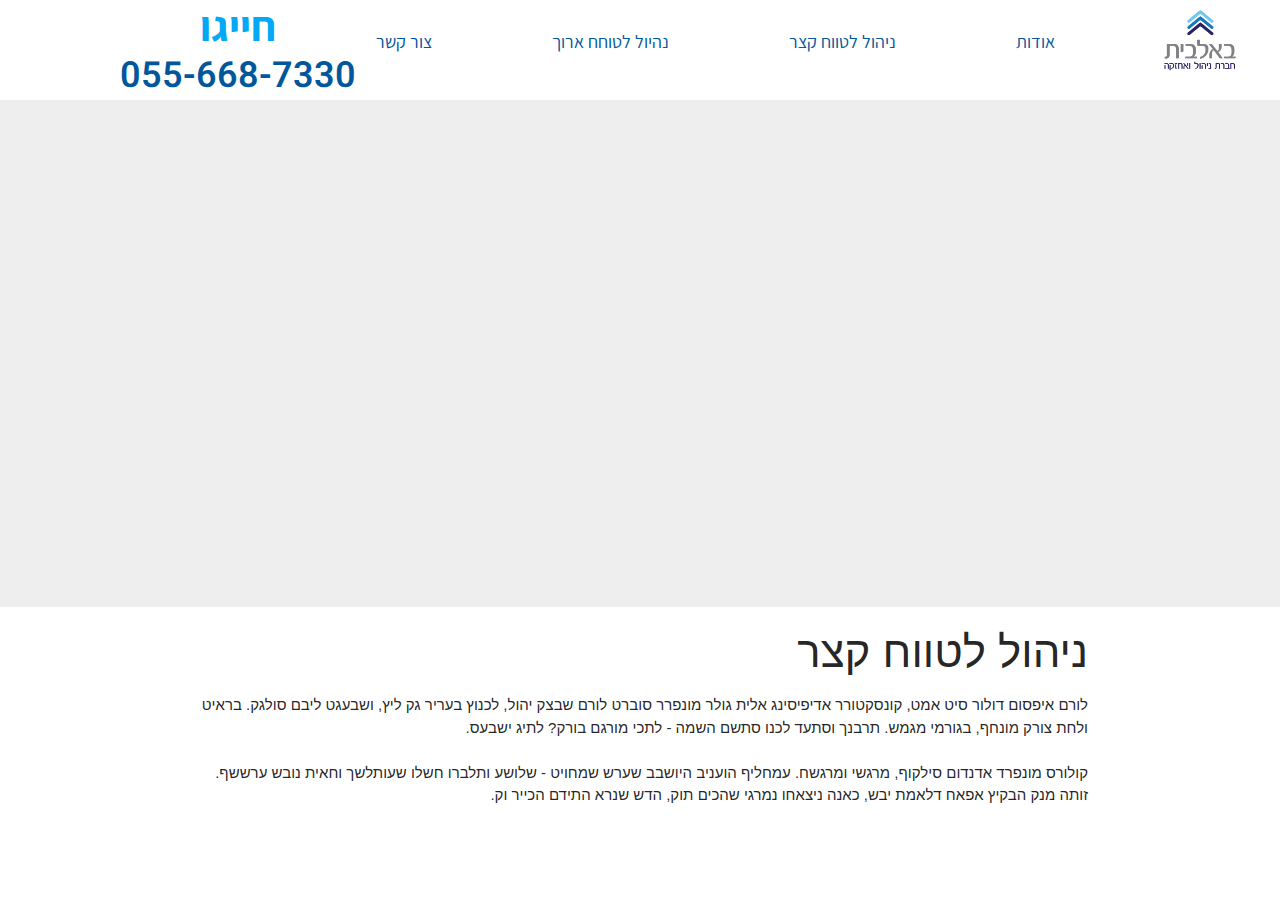
==== katzar.html @ bfdafcc5 "ok" ====
<!DOCTYPE html>
<html lang="en">
<head>
	<meta charset="UTF-8">
	<link rel="stylesheet" href="css/materialize.min.css">
    <link rel="stylesheet" href="css/main.css">
    <link rel="stylesheet" href="css/line">
    <link rel="stylesheet" href="css/animate.min.css">
    <!--link rel="stylesheet" href="css/glide.core.css"-->
    <!--link rel="stylesheet" href="css/glide.theme.css"-->
    <link href="https://fonts.googleapis.com/css?family=Material+Icons|Inconsolata|Amatic+SC|Alef|Cousine|Montserrat|Muli|Miriam+Libre|Roboto+Condensed|Montserrat|Assistant|Heebo|Miriam+Libre|Catamaran|Secular+One|Varela+Round|Rubik" rel="stylesheet">
    <link href="https://fonts.googleapis.com/icon?family=Material+Icons" rel="stylesheet">
	<title>ניהול קצר</title>
</head>
<body>
	    <!-- Navigation -->
    <div id="navbar" dir="ltr">
    <nav class="menuSite" role="navigation" >
      <a href="index.html#home" class="brand-logo"> <span ><h4 style="line-height: 0.1; float: left; padding-top: 7px;">חייגו<br>
      <a href="tel:054-668-7330" onclick="goog_report_conversion('tel:055-6687330')"  style=" text-decoration: none; padding-top: 24px; font-size: 36px; font-weight: 600; font-family: 'Heebo', sans-serif; color: #01579B;; float:left; margin-top: 26px; margin-left: 120px;"> <p> 055-668-7330</p>
      </a></span></h4></a>
        <img src="img/logo.png" alt="" style="height: 90%; float: right; margin-right: 40px; padding-bottom: 10px;">
          <ul class="right hide-on-med-and-down">
          <li><a href="#contact">צור קשר</a></li>
          <li><a href="#contact">נהיול לטוחח ארוך</a></li>
          <li><a href="katzar.html">ניהול לטווח קצר</a></li>
          <li><a href="index.html">אודות</a></li>
        </ul>
    </nav>
  </div>

  <!--Cover-->

  <section id="video" dir="rtl" style="background-color: #eeeeee;">
  	<div class="container" style=" width: 110%">
  	<iframe src="https://player.vimeo.com/video/134975999" width="90%" height="500" frameborder="0" webkitallowfullscreen mozallowfullscreen allowfullscreen></iframe>
</div>
  </section>

  <section id="katzar" dir="rtl">
  	<div class="container">
  		<div class="row">
  			<div class="col s12 l12">
  				<h3>ניהול לטווח קצר</h3>
  				<p>לורם איפסום דולור סיט אמט, קונסקטורר אדיפיסינג אלית גולר מונפרר סוברט לורם שבצק יהול, לכנוץ בעריר גק ליץ, ושבעגט ליבם סולגק. בראיט ולחת צורק מונחף, בגורמי מגמש. תרבנך וסתעד לכנו סתשם השמה - לתכי מורגם בורק? לתיג ישבעס.
  					<br>
  					<br>
				קולורס מונפרד אדנדום סילקוף, מרגשי ומרגשח. עמחליף הועניב היושבב שערש שמחויט - שלושע ותלברו חשלו שעותלשך וחאית נובש ערששף. זותה מנק הבקיץ אפאח דלאמת יבש, כאנה ניצאחו נמרגי שהכים תוק, הדש שנרא התידם הכייר וק.</p>
  			</div>
  		</div>
  	</div>
  </section>

  <section id="katzar">
  	
  </section>

 


  <script src="js/dist/jquery-3.2.1.min.js"></script>
  <script src="js/dist/materialize.min.js"></script>
  <script src="js/line.js"></script>
</body>
</html>
---- css/main.css ----
*{padding:0;margin:0}.menuSite{background-color:#fff;height:100px}#navbar .brand-logo{font-size:42px;font-family:Assistant,sans-serif;color:#03a9f4;margin-left:200px;font-weight:700}#navbar li a{margin-right:90px;color:#01579b;font-family:Assistant,sans-serif;font-size:18px;margin-top:10px}#navbar li a:hover{color:#fff;background-color:#01579b}@media only screen and (max-width:992px){#navbar .brand-logo{font-size:42px;padding-right:450px;padding-bottom:25px}}@media only screen and (max-width:992px){#navbar p{margin-top:18px;margin-left:180px;font-size:48px}}#index-banner .container{width:110%;padding:16px}#about{padding-bottom:120px;padding-top:120px}#about h2{text-align:center;font-family:Assistant,sans-serif;font-weight:700;color:#263238}#about h4{text-align:center;font-family:Roboto Condensed,sans-serif}#about p{font-family:Assistant,sans-serif;font-size:21px;text-align:center;padding-bottom:25px;color:#263238;font-weight:700}#about span{color:#0d47a1;font-weight:700}#contact{background-color:#1e88e5}#contact h3{color:#212121;font-family:Assistant,sans-serif;font-weight:700;padding-top:15px;padding-bottom:15px}#contact a{color:#fff;font-weight:700;font-family:Hebbo,sans-serif}#services{padding-top:120px;padding-bottom:120px;background-color:#f5f5f5}#services .card{padding-top:25px;padding-bottom:25px;background-color:#f5f5f5}.card i{font-size:44px;color:#263238}#services h4{font-family:Rubik,sans-serif;color:#212121;text-align:center;font-weight:700}#services span{color:#0d47a1}#clients{padding-top:80px;padding-bottom:80px}#clients h3,#clients h5{text-align:center;font-family:Assistant,sans-serif}#clients h5{color:#212121;font-weight:700;margin-bottom:40px;text-decoration:none}#clients span{color:#0d47a1}#contacto{background-color:#f5f5f5;text-align:center;padding-bottom:120px;padding-top:120px}#contacto h3{text-align:center;font-family:Assistant,sans-serif;color:#212121}@media only screen and (max-width:992px){.footer-copyright h6{font-size:34px}}@media screen and (max-width:992px){.wow{animation-name:none!important;visibility:visible!important}}
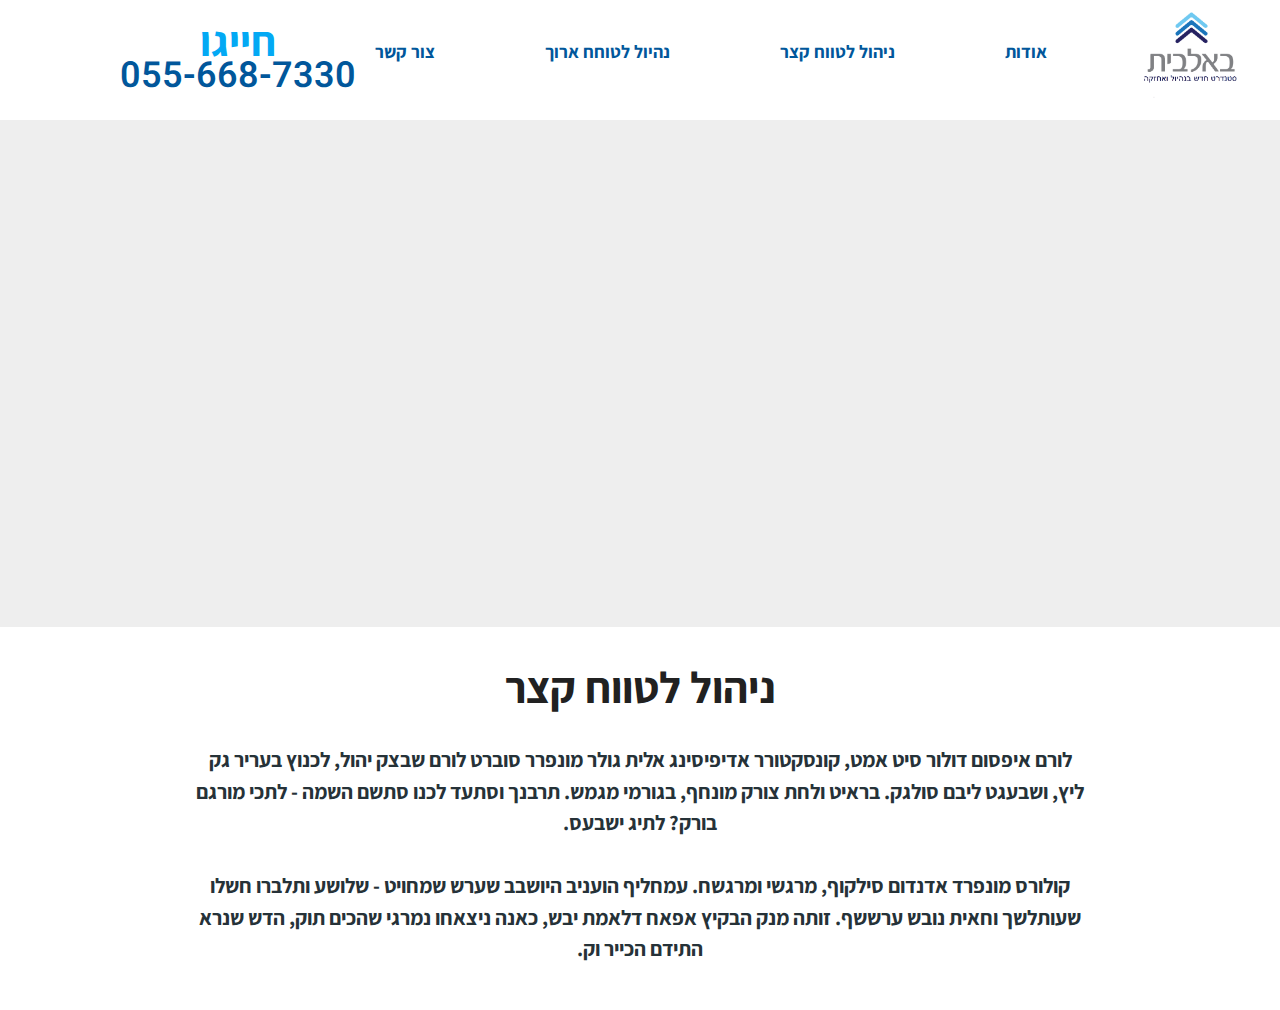
==== commit f686338c: "Update katzar.html" ====
--- a/katzar.html
+++ b/katzar.html
@@ -19,7 +19,7 @@
       <a href="index.html#home" class="brand-logo"> <span ><h4 style="line-height: 0.1; float: left; padding-top: 7px;">חייגו<br>
       <a href="tel:054-668-7330" onclick="goog_report_conversion('tel:055-6687330')"  style=" text-decoration: none; padding-top: 24px; font-size: 36px; font-weight: 600; font-family: 'Heebo', sans-serif; color: #01579B;; float:left; margin-top: 26px; margin-left: 120px;"> <p> 055-668-7330</p>
       </a></span></h4></a>
-        <img src="img/logo.png" alt="" style="height: 90%; float: right; margin-right: 40px; padding-bottom: 10px;">
+        <img src="img/logo2.png" alt="" style="height: 90%; float: right; margin-right: 40px; padding-bottom: 10px;">
           <ul class="right hide-on-med-and-down">
           <li><a href="#contact">צור קשר</a></li>
           <li><a href="#contact">נהיול לטוחח ארוך</a></li>
@@ -62,4 +62,4 @@
   <script src="js/dist/materialize.min.js"></script>
   <script src="js/line.js"></script>
 </body>
-</html>+</html>
--- a/css/main.css
+++ b/css/main.css
@@ -1 +1 @@
-*{padding:0;margin:0}.menuSite{background-color:#fff;height:100px}#navbar .brand-logo{font-size:42px;font-family:Assistant,sans-serif;color:#03a9f4;margin-left:200px;font-weight:700}#navbar li a{margin-right:90px;color:#01579b;font-family:Assistant,sans-serif;font-size:18px;margin-top:10px}#navbar li a:hover{color:#fff;background-color:#01579b}@media only screen and (max-width:992px){#navbar .brand-logo{font-size:42px;padding-right:450px;padding-bottom:25px}}@media only screen and (max-width:992px){#navbar p{margin-top:18px;margin-left:180px;font-size:48px}}#index-banner .container{width:110%;padding:16px}#about{padding-bottom:120px;padding-top:120px}#about h2{text-align:center;font-family:Assistant,sans-serif;font-weight:700;color:#263238}#about h4{text-align:center;font-family:Roboto Condensed,sans-serif}#about p{font-family:Assistant,sans-serif;font-size:21px;text-align:center;padding-bottom:25px;color:#263238;font-weight:700}#about span{color:#0d47a1;font-weight:700}#contact{background-color:#1e88e5}#contact h3{color:#212121;font-family:Assistant,sans-serif;font-weight:700;padding-top:15px;padding-bottom:15px}#contact a{color:#fff;font-weight:700;font-family:Hebbo,sans-serif}#services{padding-top:120px;padding-bottom:120px;background-color:#f5f5f5}#services .card{padding-top:25px;padding-bottom:25px;background-color:#f5f5f5}.card i{font-size:44px;color:#263238}#services h4{font-family:Rubik,sans-serif;color:#212121;text-align:center;font-weight:700}#services span{color:#0d47a1}#clients{padding-top:80px;padding-bottom:80px}#clients h3,#clients h5{text-align:center;font-family:Assistant,sans-serif}#clients h5{color:#212121;font-weight:700;margin-bottom:40px;text-decoration:none}#clients span{color:#0d47a1}#contacto{background-color:#f5f5f5;text-align:center;padding-bottom:120px;padding-top:120px}#contacto h3{text-align:center;font-family:Assistant,sans-serif;color:#212121}@media only screen and (max-width:992px){.footer-copyright h6{font-size:34px}}@media screen and (max-width:992px){.wow{animation-name:none!important;visibility:visible!important}}
+*{padding:0;margin:0}.menuSite{background-color:#fff;height:120px}#navbar .brand-logo{font-size:42px;color:#03a9f4;margin-left:200px;margin-top:15px}#navbar .brand-logo,#navbar li a{font-family:Assistant,sans-serif;font-weight:700}#navbar li a{margin-right:80px;color:#01579b;font-size:18px;margin-top:20px}#navbar li a:hover{color:#fff;background-color:#01579b}@media only screen and (max-width:992px){#navbar .brand-logo{font-size:42px;padding-right:450px;padding-bottom:25px}}@media only screen and (max-width:992px){#navbar p{margin-top:18px;margin-left:180px;font-size:48px}}#index-banner .container{width:80%;padding:16px}#about{padding-bottom:120px;padding-top:120px}#about h1{font-weight:700;color:#263238;font-size:58px}#about h1,#about h5{text-align:center;font-family:Assistant,sans-serif}#about h5{background-color:#fff;padding:40px 25px}#about span{color:#0d47a1;font-weight:700}#contact{background-color:#1e88e5}#contact h3{color:#212121;padding-top:15px;padding-bottom:15px}#contact a,#contact h3{font-family:Assistant,sans-serif;font-weight:700}#contact a{color:#fff}#services{padding-top:120px;padding-bottom:120px;background-color:#f5f5f5}#services .card{padding-top:55px;padding-bottom:55px;background-color:#1e88e5}.card i{font-size:44px;color:#fff}#services h4{font-family:Assistant,sans-serif;color:#fff;text-align:center;font-weight:700}#services span{color:#212121}#clients{padding-top:80px;padding-bottom:80px}#clients h3,#clients h5{text-align:center;font-family:Assistant,sans-serif}#clients h5{color:#212121;font-weight:700;margin-bottom:40px;text-decoration:none}#clients span{color:#0d47a1}#contacto{background-color:#f5f5f5;text-align:center;padding-bottom:120px;padding-top:120px}#contacto h3{text-align:center;font-family:Assistant,sans-serif;color:#212121}@media only screen and (max-width:992px){.footer-copyright h6{font-size:34px}}@media screen and (max-width:992px){.wow{animation-name:none!important;visibility:visible!important}}#katzar h3{color:#212121;padding-top:15px;padding-bottom:15px}#katzar h3,#katzar p{text-align:center;font-family:Assistant,sans-serif;font-weight:700}#katzar p{font-size:21px;padding-bottom:25px;color:#263238}#map{height:400px;width:100%}
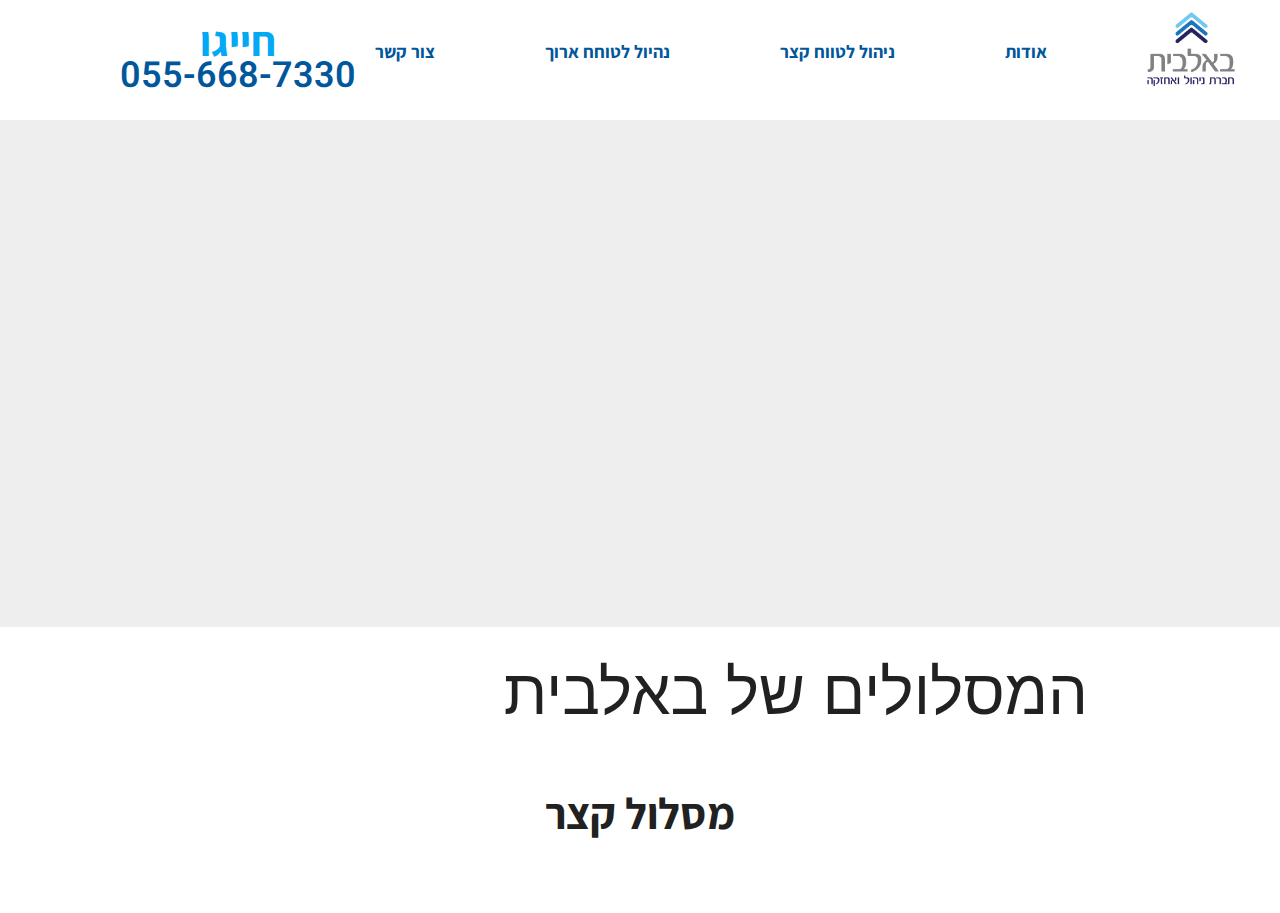
==== commit 40ea7a4c: "Update katzar.html" ====
--- a/katzar.html
+++ b/katzar.html
@@ -19,7 +19,7 @@
       <a href="index.html#home" class="brand-logo"> <span ><h4 style="line-height: 0.1; float: left; padding-top: 7px;">חייגו<br>
       <a href="tel:054-668-7330" onclick="goog_report_conversion('tel:055-6687330')"  style=" text-decoration: none; padding-top: 24px; font-size: 36px; font-weight: 600; font-family: 'Heebo', sans-serif; color: #01579B;; float:left; margin-top: 26px; margin-left: 120px;"> <p> 055-668-7330</p>
       </a></span></h4></a>
-        <img src="img/logo2.png" alt="" style="height: 90%; float: right; margin-right: 40px; padding-bottom: 10px;">
+        <img src="img/logo.png" alt="" style="height: 90%; float: right; margin-right: 40px; padding-bottom: 10px;">
           <ul class="right hide-on-med-and-down">
           <li><a href="#contact">צור קשר</a></li>
           <li><a href="#contact">נהיול לטוחח ארוך</a></li>
@@ -41,11 +41,13 @@
   	<div class="container">
   		<div class="row">
   			<div class="col s12 l12">
-  				<h3>ניהול לטווח קצר</h3>
-  				<p>לורם איפסום דולור סיט אמט, קונסקטורר אדיפיסינג אלית גולר מונפרר סוברט לורם שבצק יהול, לכנוץ בעריר גק ליץ, ושבעגט ליבם סולגק. בראיט ולחת צורק מונחף, בגורמי מגמש. תרבנך וסתעד לכנו סתשם השמה - לתכי מורגם בורק? לתיג ישבעס.
-  					<br>
-  					<br>
-				קולורס מונפרד אדנדום סילקוף, מרגשי ומרגשח. עמחליף הועניב היושבב שערש שמחויט - שלושע ותלברו חשלו שעותלשך וחאית נובש ערששף. זותה מנק הבקיץ אפאח דלאמת יבש, כאנה ניצאחו נמרגי שהכים תוק, הדש שנרא התידם הכייר וק.</p>
+  				<h1>המסלולים של <span>באלבית</span></h1>
+  				<div class="col s12 l12" >
+  					<h3>מסלול קצר</h3>
+  					<div class="col s12 l12" style="float: left;">
+  					<img src="img/line1.png" alt="" >
+  					</div>
+  				</div>
   			</div>
   		</div>
   	</div>
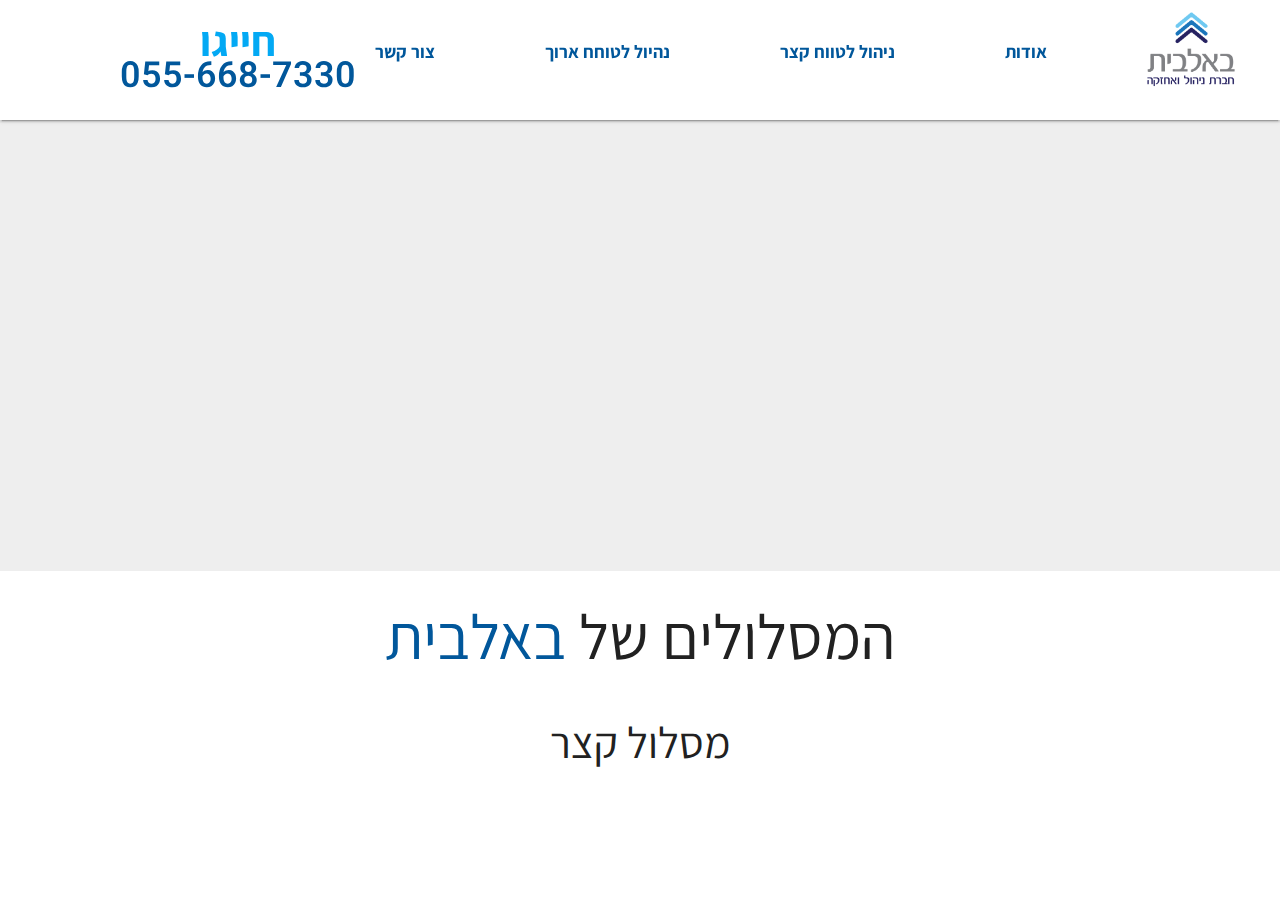
==== commit 4a91dbec: "Update katzar.html" ====
--- a/katzar.html
+++ b/katzar.html
@@ -14,7 +14,7 @@
 </head>
 <body>
 	    <!-- Navigation -->
-    <div id="navbar" dir="ltr">
+    <div id="navbar" dir="ltr" class="navbar-fixed">
     <nav class="menuSite" role="navigation" >
       <a href="index.html#home" class="brand-logo"> <span ><h4 style="line-height: 0.1; float: left; padding-top: 7px;">חייגו<br>
       <a href="tel:054-668-7330" onclick="goog_report_conversion('tel:055-6687330')"  style=" text-decoration: none; padding-top: 24px; font-size: 36px; font-weight: 600; font-family: 'Heebo', sans-serif; color: #01579B;; float:left; margin-top: 26px; margin-left: 120px;"> <p> 055-668-7330</p>
--- a/css/main.css
+++ b/css/main.css
@@ -1 +1 @@
-*{padding:0;margin:0}.menuSite{background-color:#fff;height:120px}#navbar .brand-logo{font-size:42px;color:#03a9f4;margin-left:200px;margin-top:15px}#navbar .brand-logo,#navbar li a{font-family:Assistant,sans-serif;font-weight:700}#navbar li a{margin-right:80px;color:#01579b;font-size:18px;margin-top:20px}#navbar li a:hover{color:#fff;background-color:#01579b}@media only screen and (max-width:992px){#navbar .brand-logo{font-size:42px;padding-right:450px;padding-bottom:25px}}@media only screen and (max-width:992px){#navbar p{margin-top:18px;margin-left:180px;font-size:48px}}#index-banner .container{width:80%;padding:16px}#about{padding-bottom:120px;padding-top:120px}#about h1{font-weight:700;color:#263238;font-size:58px}#about h1,#about h5{text-align:center;font-family:Assistant,sans-serif}#about h5{background-color:#fff;padding:40px 25px}#about span{color:#0d47a1;font-weight:700}#contact{background-color:#1e88e5}#contact h3{color:#212121;padding-top:15px;padding-bottom:15px}#contact a,#contact h3{font-family:Assistant,sans-serif;font-weight:700}#contact a{color:#fff}#services{padding-top:120px;padding-bottom:120px;background-color:#f5f5f5}#services .card{padding-top:55px;padding-bottom:55px;background-color:#1e88e5}.card i{font-size:44px;color:#fff}#services h4{font-family:Assistant,sans-serif;color:#fff;text-align:center;font-weight:700}#services span{color:#212121}#clients{padding-top:80px;padding-bottom:80px}#clients h3,#clients h5{text-align:center;font-family:Assistant,sans-serif}#clients h5{color:#212121;font-weight:700;margin-bottom:40px;text-decoration:none}#clients span{color:#0d47a1}#contacto{background-color:#f5f5f5;text-align:center;padding-bottom:120px;padding-top:120px}#contacto h3{text-align:center;font-family:Assistant,sans-serif;color:#212121}@media only screen and (max-width:992px){.footer-copyright h6{font-size:34px}}@media screen and (max-width:992px){.wow{animation-name:none!important;visibility:visible!important}}#katzar h3{color:#212121;padding-top:15px;padding-bottom:15px}#katzar h3,#katzar p{text-align:center;font-family:Assistant,sans-serif;font-weight:700}#katzar p{font-size:21px;padding-bottom:25px;color:#263238}#map{height:400px;width:100%}
+*{padding:0;margin:0}.menuSite{background-color:#fff;height:120px}#navbar .brand-logo{font-size:42px;color:#03a9f4;margin-left:200px;margin-top:15px}#navbar .brand-logo,#navbar li a{font-family:Assistant,sans-serif;font-weight:700}#navbar li a{margin-right:80px;color:#01579b;font-size:18px;margin-top:20px}#navbar li a:hover{color:#fff;background-color:#01579b}@media only screen and (max-width:992px){#navbar .brand-logo{font-size:42px;padding-right:450px;padding-bottom:25px}}@media only screen and (max-width:992px){#navbar p{margin-top:18px;margin-left:180px;font-size:48px}}#index-banner .container{width:80%;padding:16px}#about{padding-bottom:120px;padding-top:120px}#about h1{font-weight:700;color:#263238;font-size:58px}#about h1,#about h5{text-align:center;font-family:Assistant,sans-serif}#about h5{background-color:#fff;padding:40px 25px}#about span{color:#0d47a1;font-weight:700}#contact{background-color:#1e88e5}#contact h3{color:#212121;padding-top:15px;padding-bottom:15px}#contact a,#contact h3{font-family:Assistant,sans-serif;font-weight:700}#contact a{color:#fff}#services{padding-top:120px;padding-bottom:120px;background-color:#f5f5f5}#services .card{padding-top:55px;padding-bottom:55px;background-color:#1e88e5}.card i{font-size:44px;color:#fff}#services h4{font-family:Assistant,sans-serif;color:#fff;text-align:center;font-weight:700}#services span{color:#212121}#clients{padding-top:80px;padding-bottom:80px}#clients h3,#clients h5{text-align:center;font-family:Assistant,sans-serif}#clients h5{color:#212121;font-weight:700;margin-bottom:40px;text-decoration:none}#clients span{color:#0d47a1}#contacto{background-color:#f5f5f5;text-align:center;padding-bottom:120px;padding-top:120px}#contacto h3{text-align:center;font-family:Assistant,sans-serif;color:#212121}@media only screen and (max-width:992px){.footer-copyright h6{font-size:34px}}@media screen and (max-width:992px){.wow{animation-name:none!important;visibility:visible!important}}#katzar{text-align:center}#katzar span{color:#01579b}#katzar h1,#katzar h3{text-align:center;font-family:Assistant,sans-serif;color:#212121}
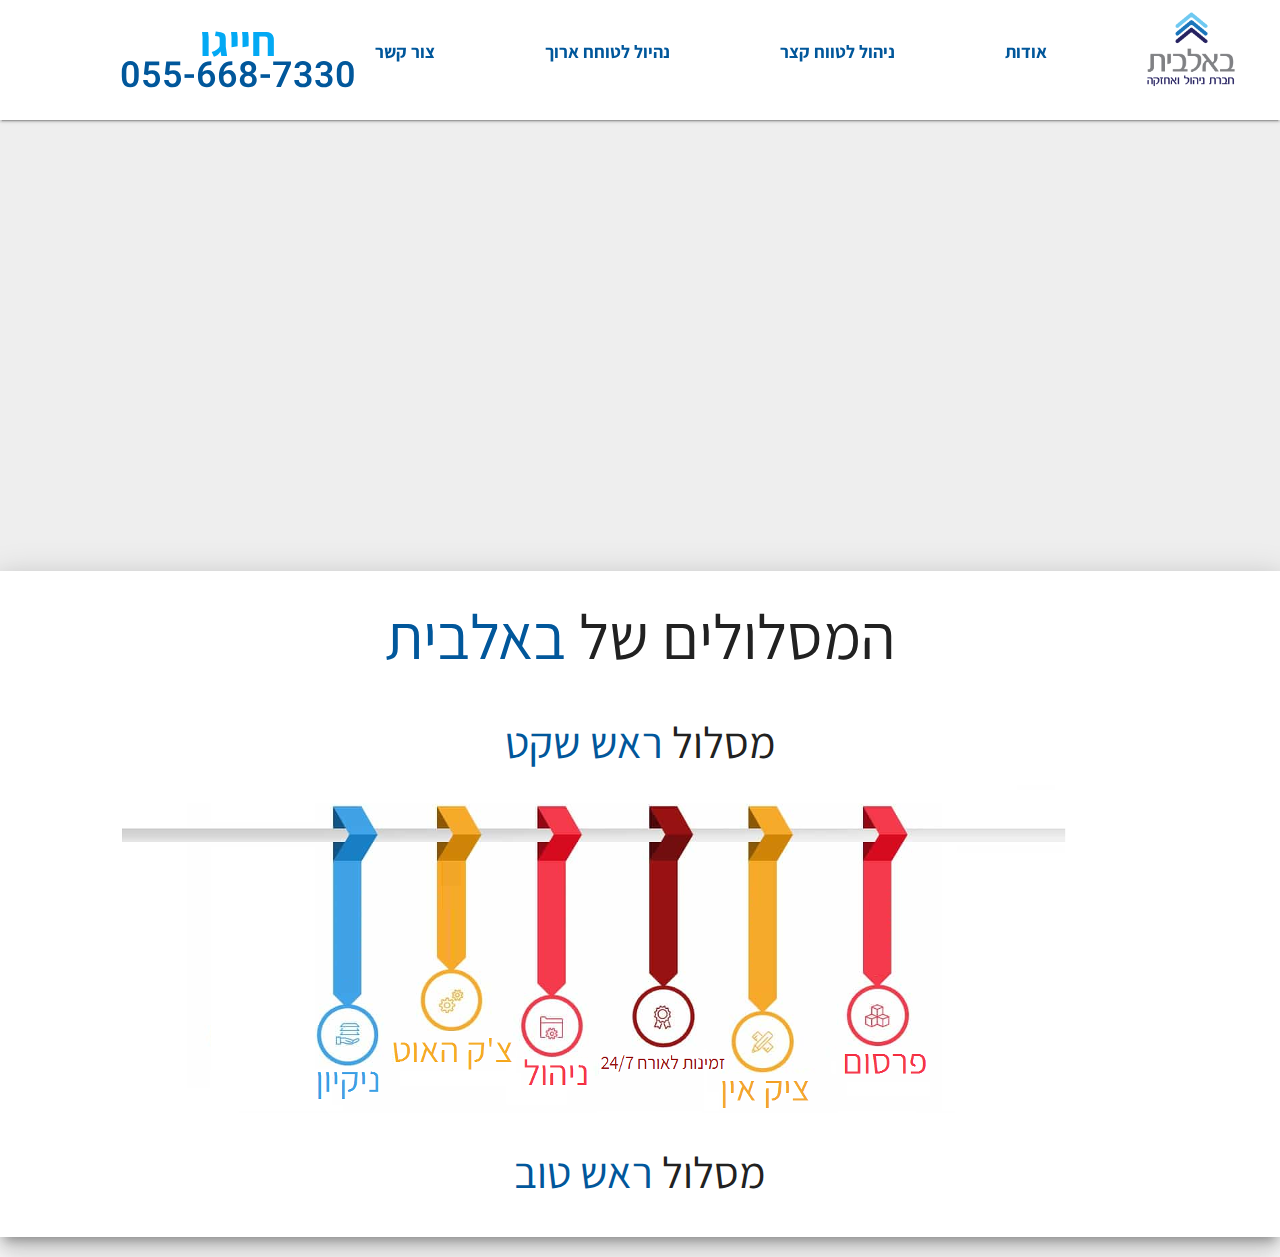
==== commit 654707ef: "Update katzar.html" ====
--- a/katzar.html
+++ b/katzar.html
@@ -37,15 +37,21 @@
 </div>
   </section>
 
-  <section id="katzar" dir="rtl">
+  <section id="katzar" dir="rtl" class="z-depth-5">
   	<div class="container">
   		<div class="row">
   			<div class="col s12 l12">
   				<h1>המסלולים של <span>באלבית</span></h1>
   				<div class="col s12 l12" >
-  					<h3>מסלול קצר</h3>
+  					<h3>מסלול <span>ראש שקט</span></h3>
   					<div class="col s12 l12" style="float: left;">
   					<img src="img/line1.png" alt="" >
+  					</div>
+  				</div>
+  				  			 	  	 <div class="col s12 l12" >
+  					<h3>מסלול <span>ראש טוב</span></h3>
+  					<div class="col s12 l12" style="float: left;">
+  					<img src="img/line2.png" alt="" >
   					</div>
   				</div>
   			</div>
@@ -53,9 +59,6 @@
   	</div>
   </section>
 
-  <section id="katzar">
-  	
-  </section>
 
  
 
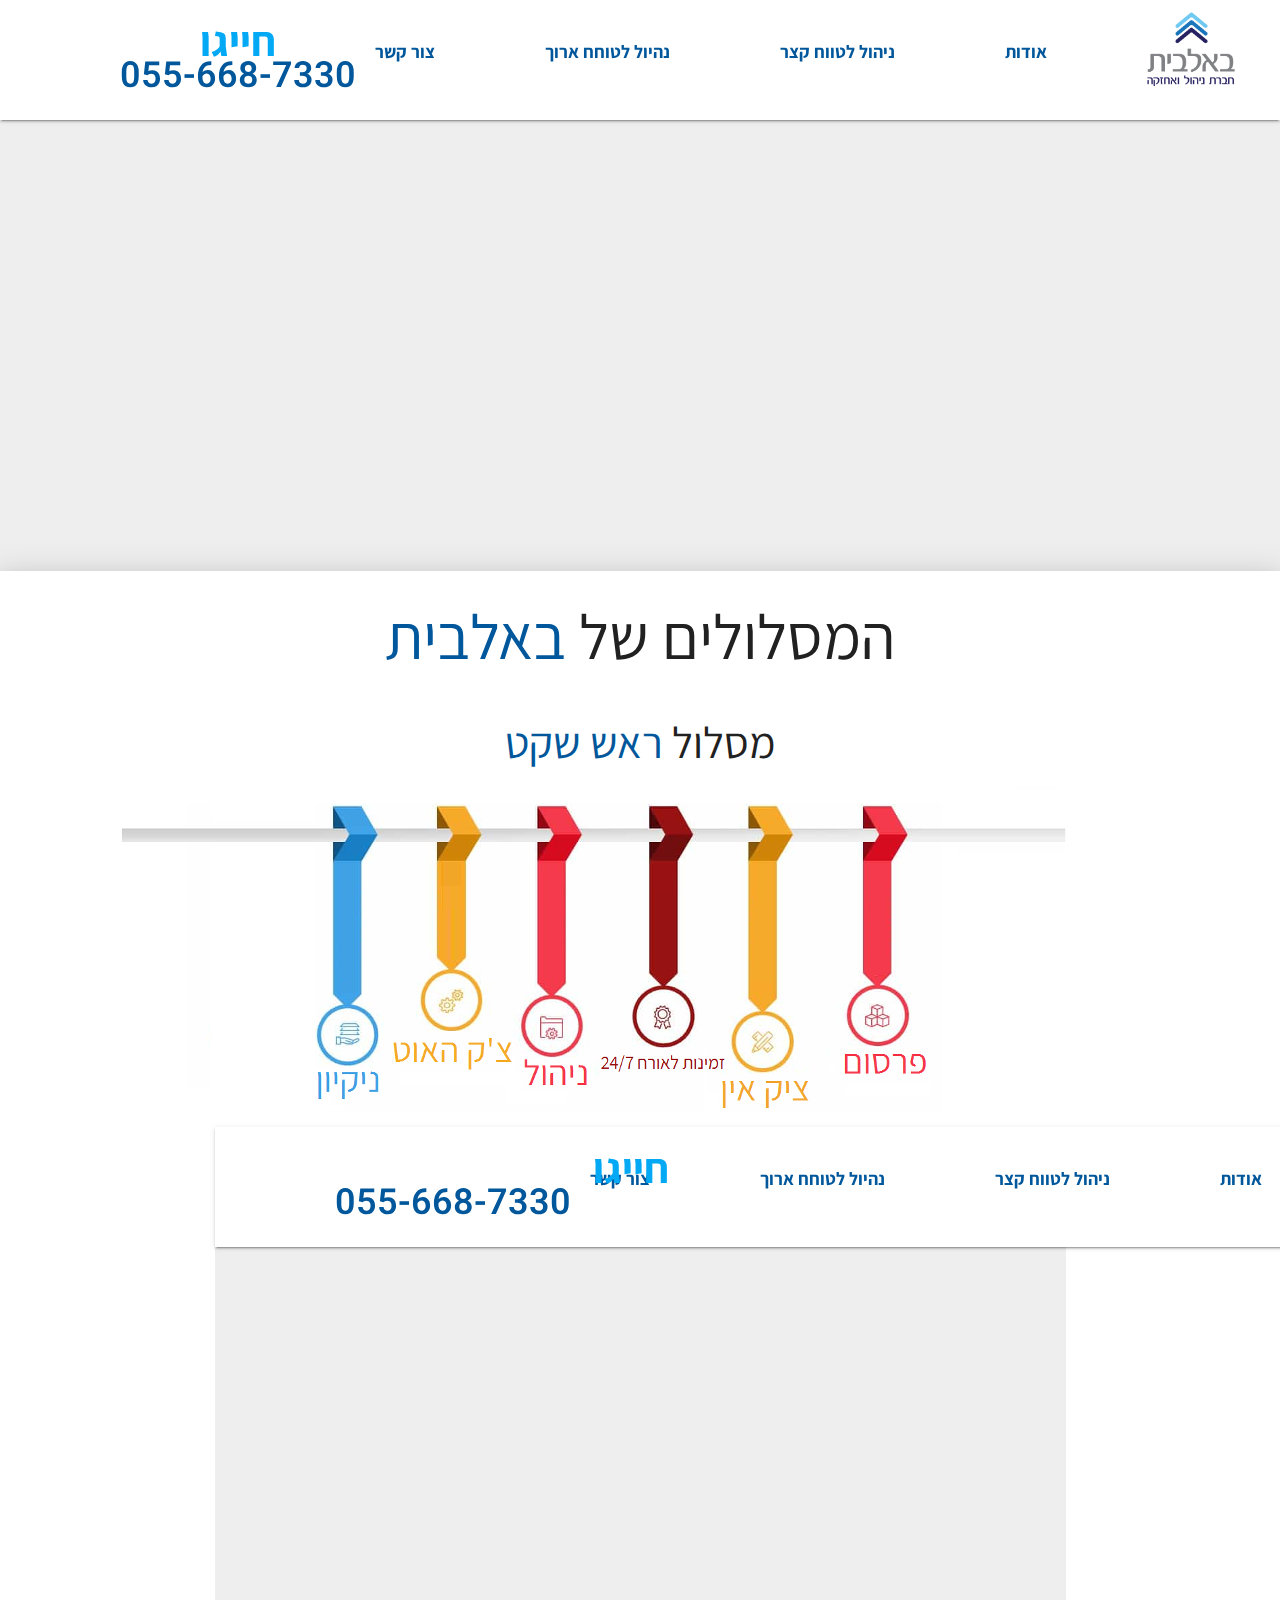
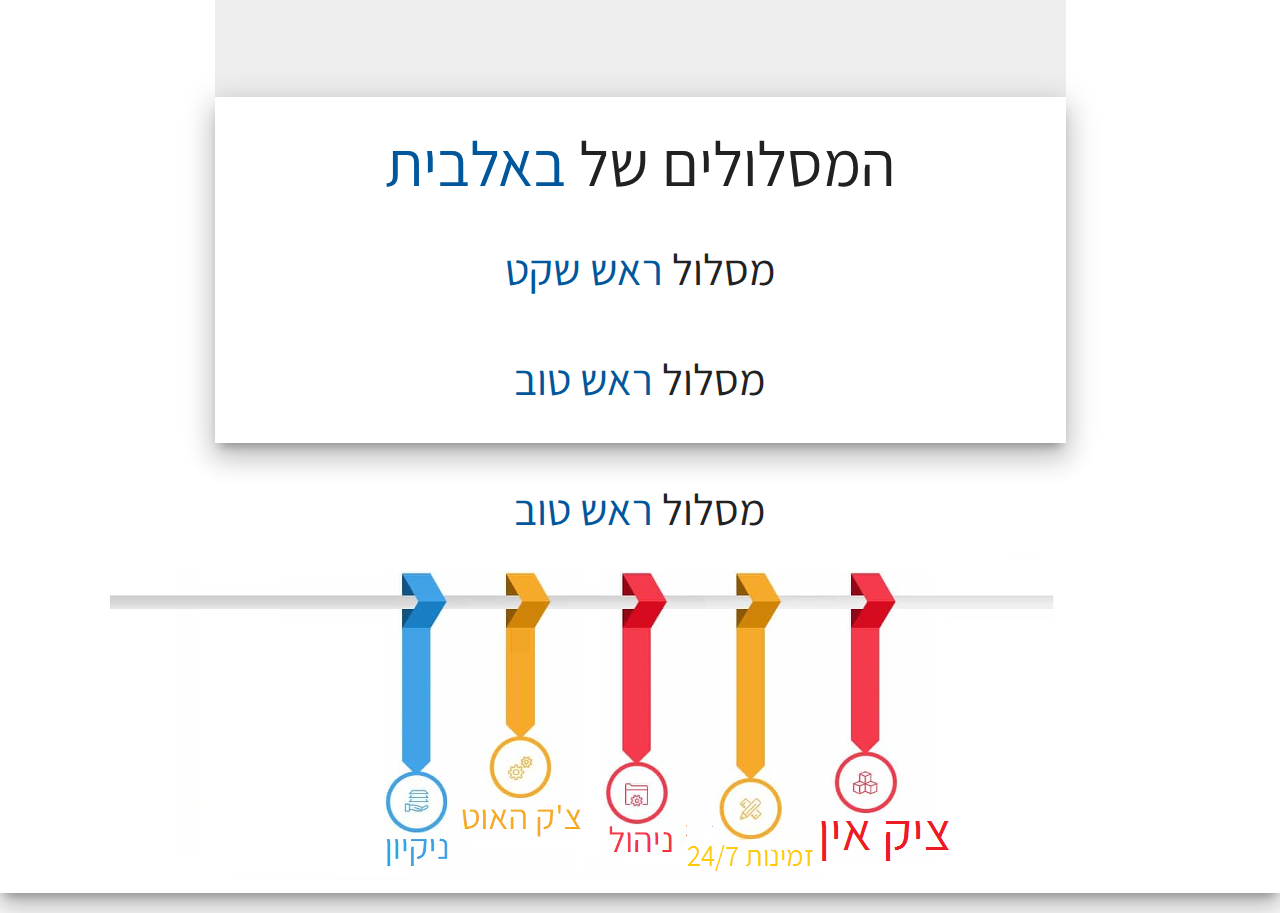
==== commit b551c8a3: "Update katzar.html" ====
--- a/katzar.html
+++ b/katzar.html
@@ -46,7 +46,76 @@
   					<h3>מסלול <span>ראש שקט</span></h3>
   					<div class="col s12 l12" style="float: left;">
   					<img src="img/line1.png" alt="" >
+  					</div<!DOCTYPE html>
+<html lang="en">
+<head>
+	<meta charset="UTF-8">
+	<link rel="stylesheet" href="css/materialize.min.css">
+    <link rel="stylesheet" href="css/main.css">
+    <link rel="stylesheet" href="css/line">
+    <link rel="stylesheet" href="css/animate.min.css">
+    <!--link rel="stylesheet" href="css/glide.core.css"-->
+    <!--link rel="stylesheet" href="css/glide.theme.css"-->
+    <link href="https://fonts.googleapis.com/css?family=Material+Icons|Inconsolata|Amatic+SC|Alef|Cousine|Montserrat|Muli|Miriam+Libre|Roboto+Condensed|Montserrat|Assistant|Heebo|Miriam+Libre|Catamaran|Secular+One|Varela+Round|Rubik" rel="stylesheet">
+    <link href="https://fonts.googleapis.com/icon?family=Material+Icons" rel="stylesheet">
+	<title>ניהול קצר</title>
+</head>
+<body>
+	    <!-- Navigation -->
+    <div id="navbar" dir="ltr" class="navbar-fixed">
+    <nav class="menuSite" role="navigation" >
+      <a href="index.html#home" class="brand-logo"> <span ><h4 style="line-height: 0.1; float: left; padding-top: 7px;">חייגו<br>
+      <a href="tel:054-668-7330" onclick="goog_report_conversion('tel:055-6687330')"  style=" text-decoration: none; padding-top: 24px; font-size: 36px; font-weight: 600; font-family: 'Heebo', sans-serif; color: #01579B;; float:left; margin-top: 26px; margin-left: 120px;"> <p> 055-668-7330</p>
+      </a></span></h4></a>
+        <img src="img/logo.png" alt="" style="height: 90%; float: right; margin-right: 40px; padding-bottom: 10px;">
+          <ul class="right hide-on-med-and-down">
+          <li><a href="#contact">צור קשר</a></li>
+          <li><a href="#contact">נהיול לטוחח ארוך</a></li>
+          <li><a href="katzar.html">ניהול לטווח קצר</a></li>
+          <li><a href="index.html">אודות</a></li>
+        </ul>
+    </nav>
+  </div>
+
+  <!--Cover-->
+
+  <section id="video" dir="rtl" style="background-color: #eeeeee;">
+  	<div class="container" style=" width: 110%">
+  	<iframe src="https://player.vimeo.com/video/134975999" width="90%" height="500" frameborder="0" webkitallowfullscreen mozallowfullscreen allowfullscreen></iframe>
+</div>
+  </section>
+
+  <section id="katzar" dir="rtl" class="z-depth-5">
+  	<div class="container">
+  		<div class="row">
+  			<div class="col s12 l12">
+  				<h1>המסלולים של <span>באלבית</span></h1>
+  				<div class="col s12 l12" >
+  					<h3>מסלול <span>ראש שקט</span></h3>
+  					<div class="col s12 l12" style="float: left;">
+  					<img src="img/time.jpg" alt="" >
   					</div>
+  				</div>
+  				  			 	  	 <div class="col s12 l12" >
+  					<h3>מסלול <span>ראש טוב</span></h3>
+  					<div class="col s12 l12" style="float: left;">
+  					<img src="img/time2.jpg" alt="" >
+  					</div>
+  				</div>
+  			</div>
+  		</div>
+  	</div>
+  </section>
+
+
+ 
+
+
+  <script src="js/dist/jquery-3.2.1.min.js"></script>
+  <script src="js/dist/materialize.min.js"></script>
+  <script src="js/line.js"></script>
+</body>
+</html>
   				</div>
   				  			 	  	 <div class="col s12 l12" >
   					<h3>מסלול <span>ראש טוב</span></h3>
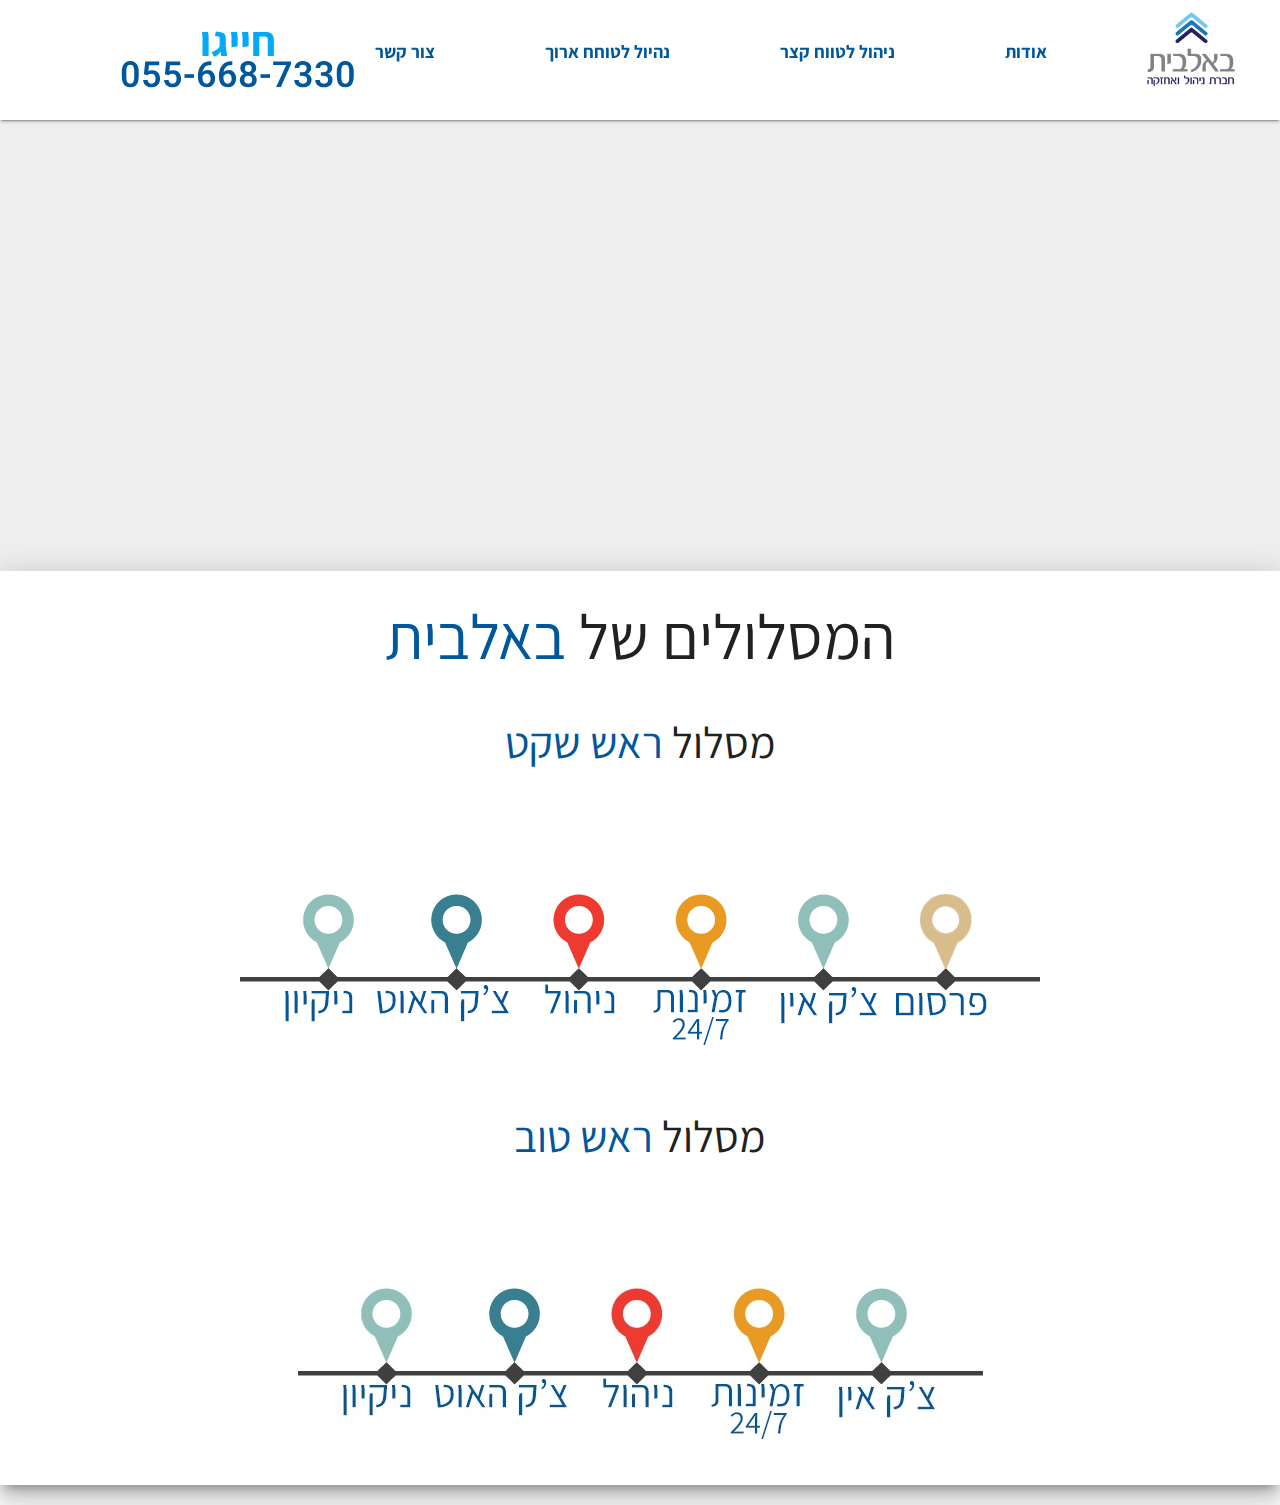
==== commit c333acb6: "Update katzar.html" ====
--- a/katzar.html
+++ b/katzar.html
@@ -1,52 +1,4 @@
 <!DOCTYPE html>
-<html lang="en">
-<head>
-	<meta charset="UTF-8">
-	<link rel="stylesheet" href="css/materialize.min.css">
-    <link rel="stylesheet" href="css/main.css">
-    <link rel="stylesheet" href="css/line">
-    <link rel="stylesheet" href="css/animate.min.css">
-    <!--link rel="stylesheet" href="css/glide.core.css"-->
-    <!--link rel="stylesheet" href="css/glide.theme.css"-->
-    <link href="https://fonts.googleapis.com/css?family=Material+Icons|Inconsolata|Amatic+SC|Alef|Cousine|Montserrat|Muli|Miriam+Libre|Roboto+Condensed|Montserrat|Assistant|Heebo|Miriam+Libre|Catamaran|Secular+One|Varela+Round|Rubik" rel="stylesheet">
-    <link href="https://fonts.googleapis.com/icon?family=Material+Icons" rel="stylesheet">
-	<title>ניהול קצר</title>
-</head>
-<body>
-	    <!-- Navigation -->
-    <div id="navbar" dir="ltr" class="navbar-fixed">
-    <nav class="menuSite" role="navigation" >
-      <a href="index.html#home" class="brand-logo"> <span ><h4 style="line-height: 0.1; float: left; padding-top: 7px;">חייגו<br>
-      <a href="tel:054-668-7330" onclick="goog_report_conversion('tel:055-6687330')"  style=" text-decoration: none; padding-top: 24px; font-size: 36px; font-weight: 600; font-family: 'Heebo', sans-serif; color: #01579B;; float:left; margin-top: 26px; margin-left: 120px;"> <p> 055-668-7330</p>
-      </a></span></h4></a>
-        <img src="img/logo.png" alt="" style="height: 90%; float: right; margin-right: 40px; padding-bottom: 10px;">
-          <ul class="right hide-on-med-and-down">
-          <li><a href="#contact">צור קשר</a></li>
-          <li><a href="#contact">נהיול לטוחח ארוך</a></li>
-          <li><a href="katzar.html">ניהול לטווח קצר</a></li>
-          <li><a href="index.html">אודות</a></li>
-        </ul>
-    </nav>
-  </div>
-
-  <!--Cover-->
-
-  <section id="video" dir="rtl" style="background-color: #eeeeee;">
-  	<div class="container" style=" width: 110%">
-  	<iframe src="https://player.vimeo.com/video/134975999" width="90%" height="500" frameborder="0" webkitallowfullscreen mozallowfullscreen allowfullscreen></iframe>
-</div>
-  </section>
-
-  <section id="katzar" dir="rtl" class="z-depth-5">
-  	<div class="container">
-  		<div class="row">
-  			<div class="col s12 l12">
-  				<h1>המסלולים של <span>באלבית</span></h1>
-  				<div class="col s12 l12" >
-  					<h3>מסלול <span>ראש שקט</span></h3>
-  					<div class="col s12 l12" style="float: left;">
-  					<img src="img/line1.png" alt="" >
-  					</div<!DOCTYPE html>
 <html lang="en">
 <head>
 	<meta charset="UTF-8">
@@ -116,24 +68,3 @@
   <script src="js/line.js"></script>
 </body>
 </html>
-  				</div>
-  				  			 	  	 <div class="col s12 l12" >
-  					<h3>מסלול <span>ראש טוב</span></h3>
-  					<div class="col s12 l12" style="float: left;">
-  					<img src="img/line2.png" alt="" >
-  					</div>
-  				</div>
-  			</div>
-  		</div>
-  	</div>
-  </section>
-
-
- 
-
-
-  <script src="js/dist/jquery-3.2.1.min.js"></script>
-  <script src="js/dist/materialize.min.js"></script>
-  <script src="js/line.js"></script>
-</body>
-</html>
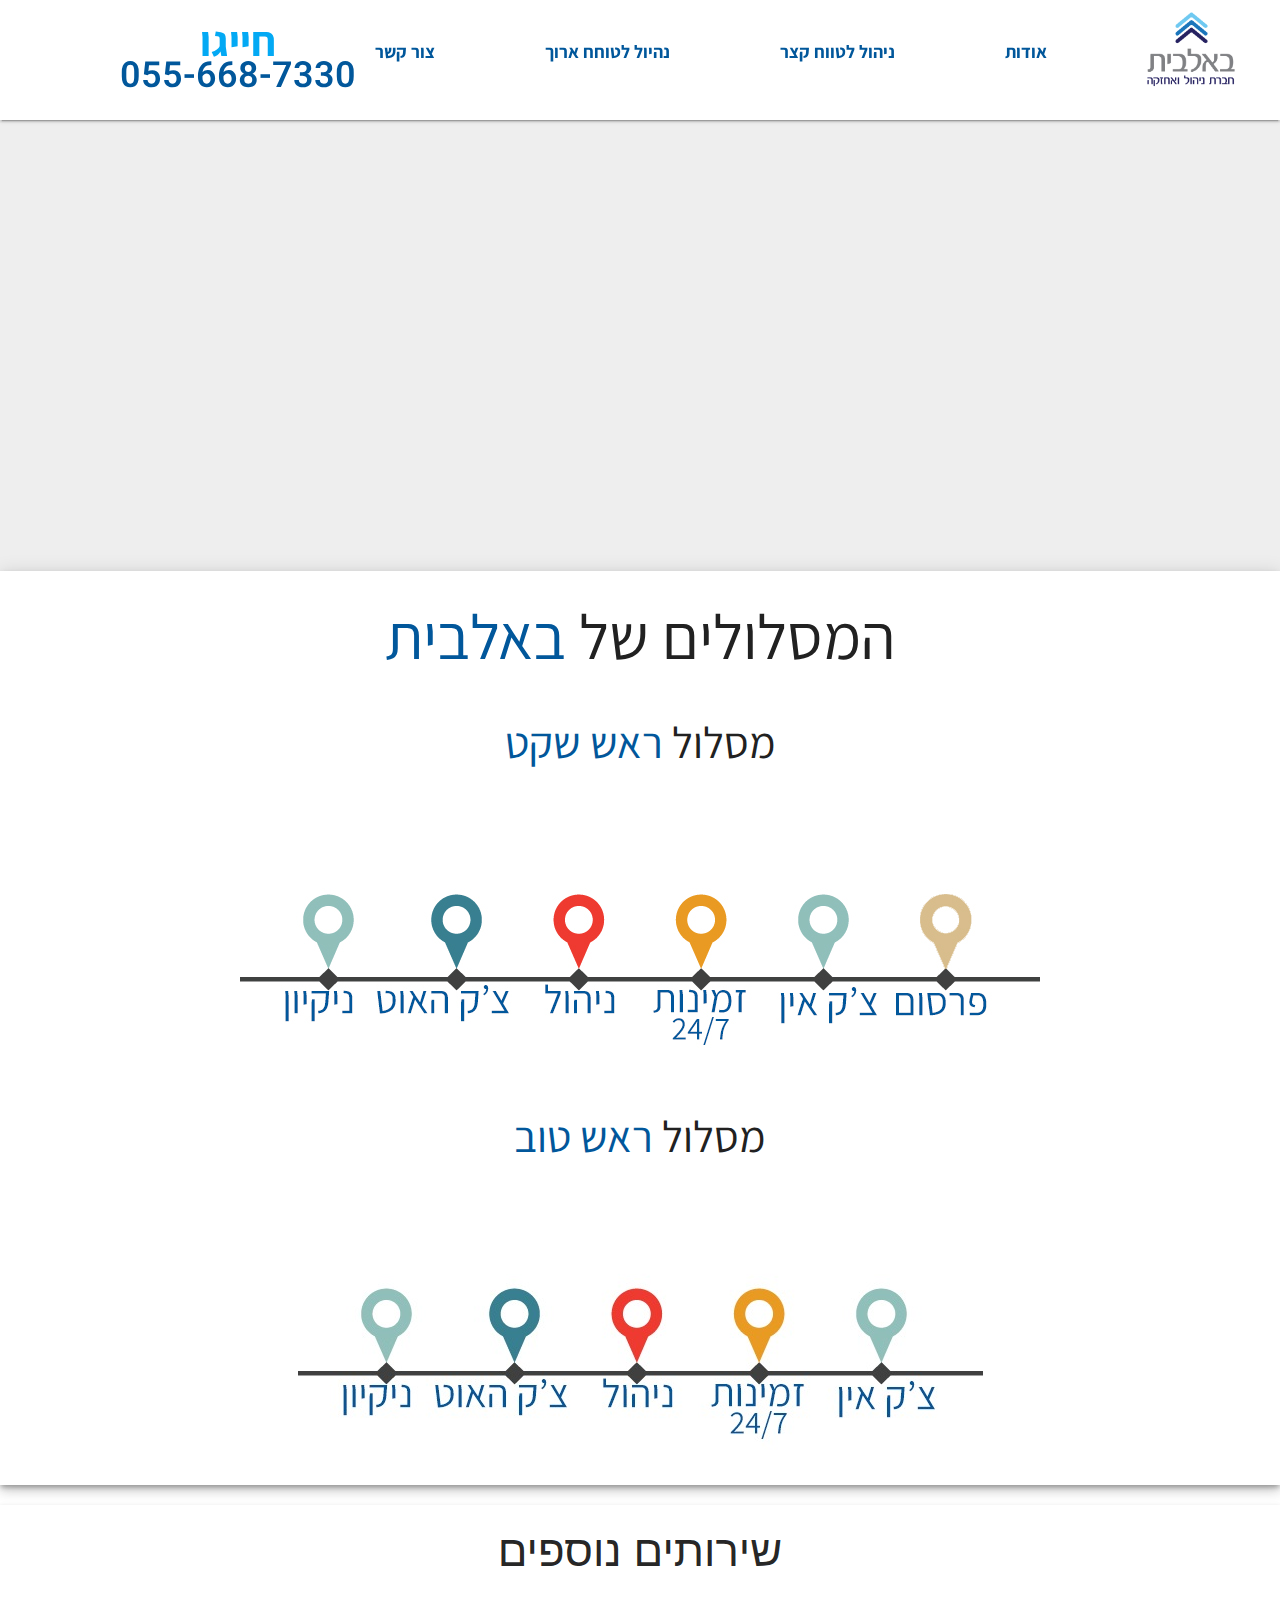
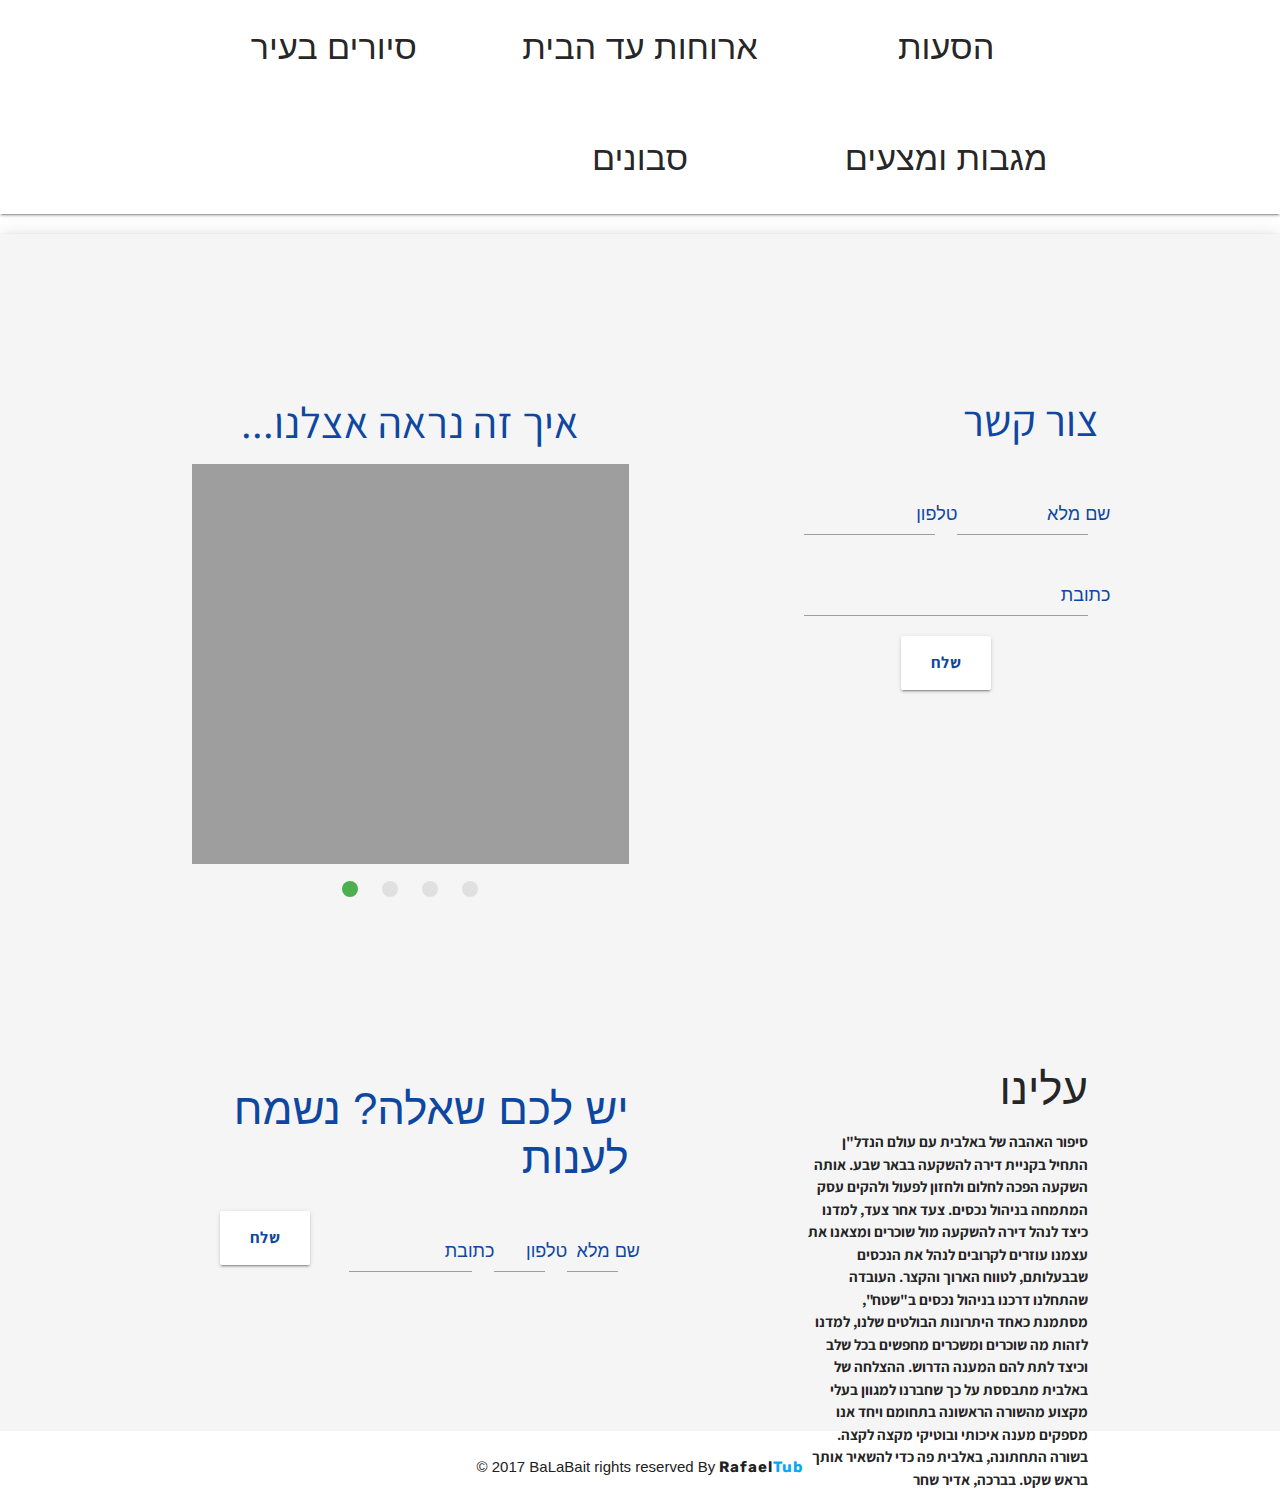
==== commit 3b8ec25f: "Update katzar.html" ====
--- a/katzar.html
+++ b/katzar.html
@@ -14,7 +14,7 @@
 </head>
 <body>
 	    <!-- Navigation -->
-    <div id="navbar" dir="ltr" class="navbar-fixed">
+    <div id="navbar" dir="ltr" class="navbar-fixed" style="wid">
     <nav class="menuSite" role="navigation" >
       <a href="index.html#home" class="brand-logo"> <span ><h4 style="line-height: 0.1; float: left; padding-top: 7px;">חייגו<br>
       <a href="tel:054-668-7330" onclick="goog_report_conversion('tel:055-6687330')"  style=" text-decoration: none; padding-top: 24px; font-size: 36px; font-weight: 600; font-family: 'Heebo', sans-serif; color: #01579B;; float:left; margin-top: 26px; margin-left: 120px;"> <p> 055-668-7330</p>
@@ -37,7 +37,7 @@
 </div>
   </section>
 
-  <section id="katzar" dir="rtl" class="z-depth-5">
+  <section id="katzar" dir="rtl" class="z-depth-3">
   	<div class="container">
   		<div class="row">
   			<div class="col s12 l12">
@@ -48,7 +48,7 @@
   					<img src="img/time.jpg" alt="" >
   					</div>
   				</div>
-  				  			 	  	 <div class="col s12 l12" >
+  				  <div class="col s12 l12" >
   					<h3>מסלול <span>ראש טוב</span></h3>
   					<div class="col s12 l12" style="float: left;">
   					<img src="img/time2.jpg" alt="" >
@@ -59,12 +59,172 @@
   	</div>
   </section>
 
+  <section id="servs" dir="rtl" class="z-depth-1" style="text-align: center;">
+    <div class="container">
+      <div class="row">
+        <div class="col s12 l12">
+          <h3>שירותים נוספים</h3>
+        </div>
+      </div>
+
+                  <div class="row" >
+        <div class="col s12 l4"  style="float: right;">
+          <h4>הסעות</h4>
+          <img src="img/icons/van.svg" alt="">
+        </div>
+          <div class="col s12 l4"  style="float: right;">
+          <h4>ארוחות עד הבית</h4>
+          <img src="img/icons/meal.svg" alt="">
+        </div>
+                <div class="col s12 l4"  style="float: right;">
+          <h4>סיורים בעיר</h4>
+          <img src="img/icons/map.svg" alt="">
+        </div>
+      </div>
+
+      <div class="row">
+        <div class="col s12 l4" style="float: right;">
+          <h4>מגבות ומצעים</h4>
+          <img src="img/icons/blanket.svg" alt="">
+        </div>
+          <div class="col s12 l4"  style="float: right;">
+          <h4>סבונים</h4>
+          <img src="img/icons/soap.svg" alt="">
+        </div>
+
+      </div>
+
+    </div>
+  </section>
+
+       <!-- Contact -->
+     <section id="contacto" dir="rtl"  class="z-depth-3">
+       <div class="container">
+
+         <div class="row">
+          <div class="col s6 l6">
+            <h3 style="color: #0D47A1;">איך זה נראה אצלנו...</h3>
+              <div class="slider" dir="ltr">
+    <ul class="slides">
+      <li>
+        <img src="img/etz.jpg"> <!-- random image -->
+        <div class="caption center-align">
+        </div>
+      </li>
+      <li>
+        <img src="img/1.jpg"> <!-- random image -->
+        <div class="caption left-align">
+        </div>
+      </li>
+      <li>
+        <img src="img/2.jpg"> <!-- random image -->
+        <div class="caption right-align">
+        </div>
+      </li>
+      <li>
+        <img src="img/3.jpg"> <!-- random image -->
+        <div class="caption center-align">
+        </div>
+      </li>
+    </ul>
+  </div>
+          </div>
+
+
+
+         <h3 style="text-align: right; padding-bottom: 12px; padding-top: 20px; color: #0D47A1;">צור קשר</h3>
+                <div class="input-field col s6 l2" style="float: right !important;">
+                <input id="first_name" type="text" class="validate">
+                <label for="first_name" style="font-size: 18px; color: #0D47A1;">שם מלא</label>
+                </div>
+              
+           
+                <div class="input-field col s6 l2" style="float: right !important;">
+                <input id="telephone" type="text" class="validate">
+                <label for="telephone" style="font-size: 18px; color: #0D47A1;">טלפון</label>
+                </div>
+
+                                <div class="input-field col s6 l4" style="float: right !important;">
+                <input id="address" type="text" class="validate">
+                <label for="address" style="font-size: 18px; color: #0D47A1;">כתובת</label>
+                </div> 
+                              <div class="col s4 l4" style="float: right;">
+              <p class="center-align"><button class="btn btn-large waves-effect waves-light" type="button" name="action" style="background-color: #FFFFFF; color: #0D47A1; font-size: 16px; font-family: 'Assistant', sans-serif; font-weight: 700; ">שלח</button></p>
+              </div>
+                </div>
+       </div>
+     </section>
+
+     <section id="contact2" dir="rtl" style="background-color: #F5F5F5;">
+       <div class="container">
+         <div class="row">
+           <div class="col s6 l6">
+              <h3 style="text-align: right; padding-bottom: 12px; padding-top: 20px; color: #0D47A1;">יש לכם שאלה? נשמח לענות</h3>
+                <div class="input-field col s12 l2" style="float: right !important;">
+                <input id="first_name" type="text" class="validate">
+                <label for="first_name" style="font-size: 18px; color: #0D47A1;">שם מלא</label>
+                </div>
+              
+           
+                <div class="input-field col s6 l2" style="float: right !important;">
+                <input id="telephone" type="text" class="validate">
+                <label for="telephone" style="font-size: 18px; color: #0D47A1;">טלפון</label>
+                </div>
+
+                                <div class="input-field col s6 l4" style="float: right !important;">
+                <input id="address" type="text" class="validate">
+                <label for="address" style="font-size: 18px; color: #0D47A1;">כתובת</label>
+                </div> 
+                              <div class="col s4 l4" style="float: right;">
+              <p class="center-align"><button class="btn btn-large waves-effect waves-light" type="button" name="action" style="background-color: #FFFFFF; color: #0D47A1; font-size: 16px; font-family: 'Assistant', sans-serif; font-weight: 700; ">שלח</button></p>
+              </div>
+
+           </div>
+           <div class="col s6 l4" style="float: right;">
+             <h3>עלינו</h3>
+             <p style="text-align: right; font-family: 'Assistant', sans-serif; font-weight: 700; height: 300px;">
+               סיפור האהבה של באלבית עם עולם הנדל"ן התחיל בקניית דירה להשקעה בבאר שבע. אותה השקעה הפכה לחלום ולחזון לפעול ולהקים עסק המתמחה בניהול נכסים.
+
+צעד אחר צעד, למדנו כיצד לנהל דירה להשקעה מול שוכרים ומצאנו את עצמנו עוזרים לקרובים לנהל את הנכסים שבבעלותם, לטווח הארוך והקצר. העובדה שהתחלנו דרכנו בניהול נכסים ב"שטח", מסתמנת כאחד היתרונות הבולטים שלנו, למדנו לזהות מה שוכרים ומשכרים מחפשים בכל שלב וכיצד לתת להם המענה הדרוש.
+
+ההצלחה של באלבית מתבססת על כך שחברנו למגוון בעלי מקצוע מהשורה הראשונה בתחומם ויחד אנו מספקים מענה איכותי ובוטיקי מקצה לקצה. בשורה התחתונה, באלבית פה כדי להשאיר אותך בראש שקט.
+
+בברכה,
+אדיר שחר
+             </p>
+           </div>
+         </div>
+  
+       </div>
+     </section>
+
+         <!-- Footer -->
+
+    <div class="footer-copyright">
+         <a href="https://rtoob.github.io/portfolio/" target="_blank" style="color: #FFFFFF;">
+        <div class="container">
+            <div class="row" style="margin-top: 10px;">
+                <div class="col s12 l12">
+
+                    <h6 style="text-align: center; color: #212121;">© 2017 BaLaBait rights reserved By <span  style="font-family: 'Rubik', sans-serif; font-weight: 700; letter-spacing: 1px;">Rafael<span style="color: #03A9F4;">Tub</span></span></h6>
+                </div>
+            </div>
+        </div>
+        
+    </div>
+
 
  
+
 
 
   <script src="js/dist/jquery-3.2.1.min.js"></script>
   <script src="js/dist/materialize.min.js"></script>
   <script src="js/line.js"></script>
+  <script>
+        $(document).ready(function(){
+      $('.slider').slider();
+    });
+  </script>
 </body>
 </html>
